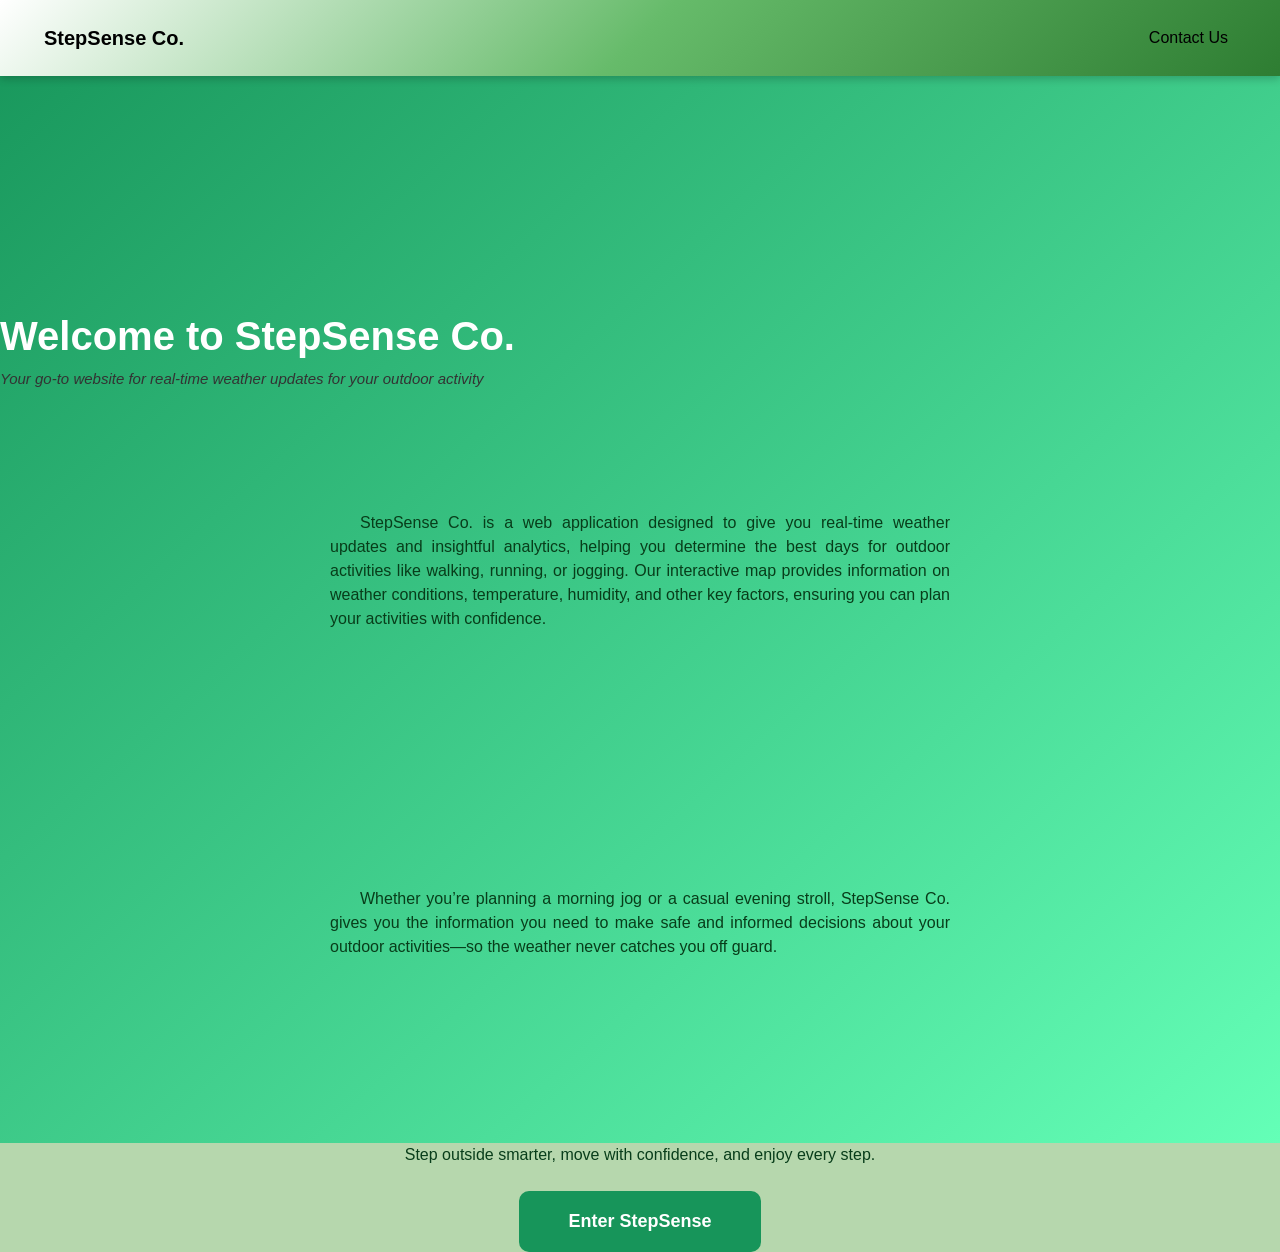
==== stepSenseWeb/index.html @ 5a762ce4 "Changed style and fixed responsiveness" ====
<!DOCTYPE html>
<html lang="en">

<head>
    <meta charset="UTF-8">
    <meta name="viewport" content="width=device-width, initial-scale=1.0">
    <title>StepSense Co.</title>

    <!-- CDN Links -->
    <link href="https://cdn.lineicons.com/5.0/lineicons.css" rel="stylesheet" />
    <link href="https://cdn.jsdelivr.net/npm/bootstrap@5.3.8/dist/css/bootstrap.min.css" rel="stylesheet">
    <link rel="stylesheet" href="style.css">
</head>

<body>

    <!-- Navigation Bar -->
    <nav class="navbar navbar-expand-lg">
        <div class="container-fluid">

            <!-- Brand -->
            <a class="navbar-brand fw-bold" href="#">StepSense Co.</a>

            <!-- Hamburger toggler -->
            <button class="navbar-toggler" type="button" data-bs-toggle="offcanvas" data-bs-target="#offcanvasNavbar"
                aria-controls="offcanvasNavbar">
                <span class="navbar-toggler-icon"></span>
            </button>

            <!-- Offcanvas Menu -->
            <div class="offcanvas offcanvas-end" tabindex="-1" id="offcanvasNavbar">
                <div class="offcanvas-header">
                    <h5 class="offcanvas-title">StepSense Co.</h5>
                    <button class="btn-close" data-bs-dismiss="offcanvas"></button>
                </div>

                <div class="offcanvas-body">
                    <ul class="navbar-nav ms-auto">
                        <li class="nav-item">
                            <a class="nav-link active" href="#">Contact Us</a>
                    </ul>
                </div>
            </div>

        </div>
    </nav>

    <!-- Welcome Section -->
    <section id="welcome" class="py-5" style="background: linear-gradient(to bottom right, #17955a, #64ffb7);">
        <div class="container text-center mb-4">

        </div>
        <!-- Title -->
        <h1 class="fw-bold text-white mb-2">
            Welcome to StepSense Co.
        </h1>

        </div>
        <!-- Subtitle -->
        <p class="subtitle fst-italic mb-0" style="font-size: 15px;">
            Your go-to website for real-time weather updates for your outdoor activity
        </p>
        <div class="container" style="max-width: 700px; margin: 0 auto; text-align: justify;">
            <p class="mb-3" style="text-indent: 30px;">
                StepSense Co. is a web application designed to give you real-time weather updates and insightful
                analytics, helping you determine the best days for outdoor activities like walking, running, or
                jogging. Our interactive map provides information on weather conditions, temperature, humidity, and
                other key factors, ensuring you can plan your activities with confidence.
            </p>
        </div>
        <div class="container" style="max-width: 700px; margin: 0 auto; text-align: justify;">
            <p class="mb-3" style="text-indent: 30px;">
                Whether you’re planning a morning jog or a casual evening stroll, StepSense Co. gives you the
                information you need to make safe and informed decisions about your outdoor activities—so the
                weather
                never catches you off guard.
            </p>
        </div>
        </section>
        <div class="container-fluid text-center">
            <p>Step outside smarter, move with confidence, and enjoy every step.</p>
        <div class="text-center mt-4">
            <a href="mainPage.html" class="btn fw-bold px-5 py-3"
                style="background:#17955a; color:white; font-size:18px; border-radius:10px;">
                Enter StepSense
            </a>
        </div>
        </div>
---- stepSenseWeb/style.css ----
body {
    font-family: 'Poppins', Arial, sans-serif;
    margin: 0;
    padding: 0;
    background: #66ac5379;
    color: #083d1a;
}

/* NAVBAR */
.navbar {
    width: 100%;
     background:linear-gradient(135deg, #ffffff , #66BB6A, #2E7D32);
    backdrop-filter: blur(12px);
    padding: 18px 32px;
    display: flex;
    align-items: center;
    position: fixed;
    top: 0;
    z-index: 999;
   box-shadow: 0 3px 8px rgba(0,0,0,0.2);
}

.company {
    display: flex;
    align-items: center;
    gap: 12px;
    font-size: 26px;
    font-weight: 700;
    color: #047d3d;
}

.logo {
    width: 85px;
    height: auto;
}

/* MAIN LAYOUT */
.container {
    padding: 120px 40px;
}
.container-fluid.mt-3 {
    padding: 120px 40px;
    padding-top: 140px; 
}

/* MAP */
#map {

    height: 620px;
    border-radius: 14px;
    box-shadow: 0 6px 16px rgba(5, 68, 26, 0.812);
}

/* WEATHER CARD */
#weatherCard {
   
     background: #ffffff;
     padding: 20px;
     border-radius: 10px;
     box-shadow: 0 4px 12px rgba(46, 125, 50, 0.793);
     height: fit-content;
      width: 100%;
 }

#weatherContainer {
    display: flex;
    flex-direction: column;
    align-items: center;
}

#weatherCard h1 {
     word-wrap:break-word;
    font-size: 32px;
    font-weight: 700;
    color: #047d3d;
    margin-bottom: 8px;
     text-align: center;
    width: 100%;
}

.subtitle {
    font-size: 14px;
    color: #333;
    margin-bottom: 20px;
}

/* BUTTON */
button {
    padding: 12px 26px;
    background: linear-gradient(135deg, #049b4c, #057f3e);
    border: none;
    color: white;
    font-size: 16px;
    font-weight: 600;
    border-radius: 12px;
    cursor: pointer;
    transition: 0.25s ease;
    margin-bottom: 25px;
    box-shadow: 0 4px 14px rgba(10, 108, 50, 0.25);
}

button:hover {
    transform: translateY(-2px) scale(1.04);
}

/* WEATHER RESULT TEXT */
#weatherResult h2 {
    
    margin-bottom: 10px;
    color: #047d3d;
}

#weatherResult p {
    
    margin: 6px 0;
    font-size: 15px;
}

#weatherResult hr {
    width: 60%;
    margin: 18px auto;
    border: none;
    height: 1px;
    background-color: #ccc;
}

/* POPUP IMAGES */
.popup-image {
    max-width: 180px;
    border-radius: 6px;
    box-shadow: 0 3px 8px rgba(0,0,0,0.3);
}
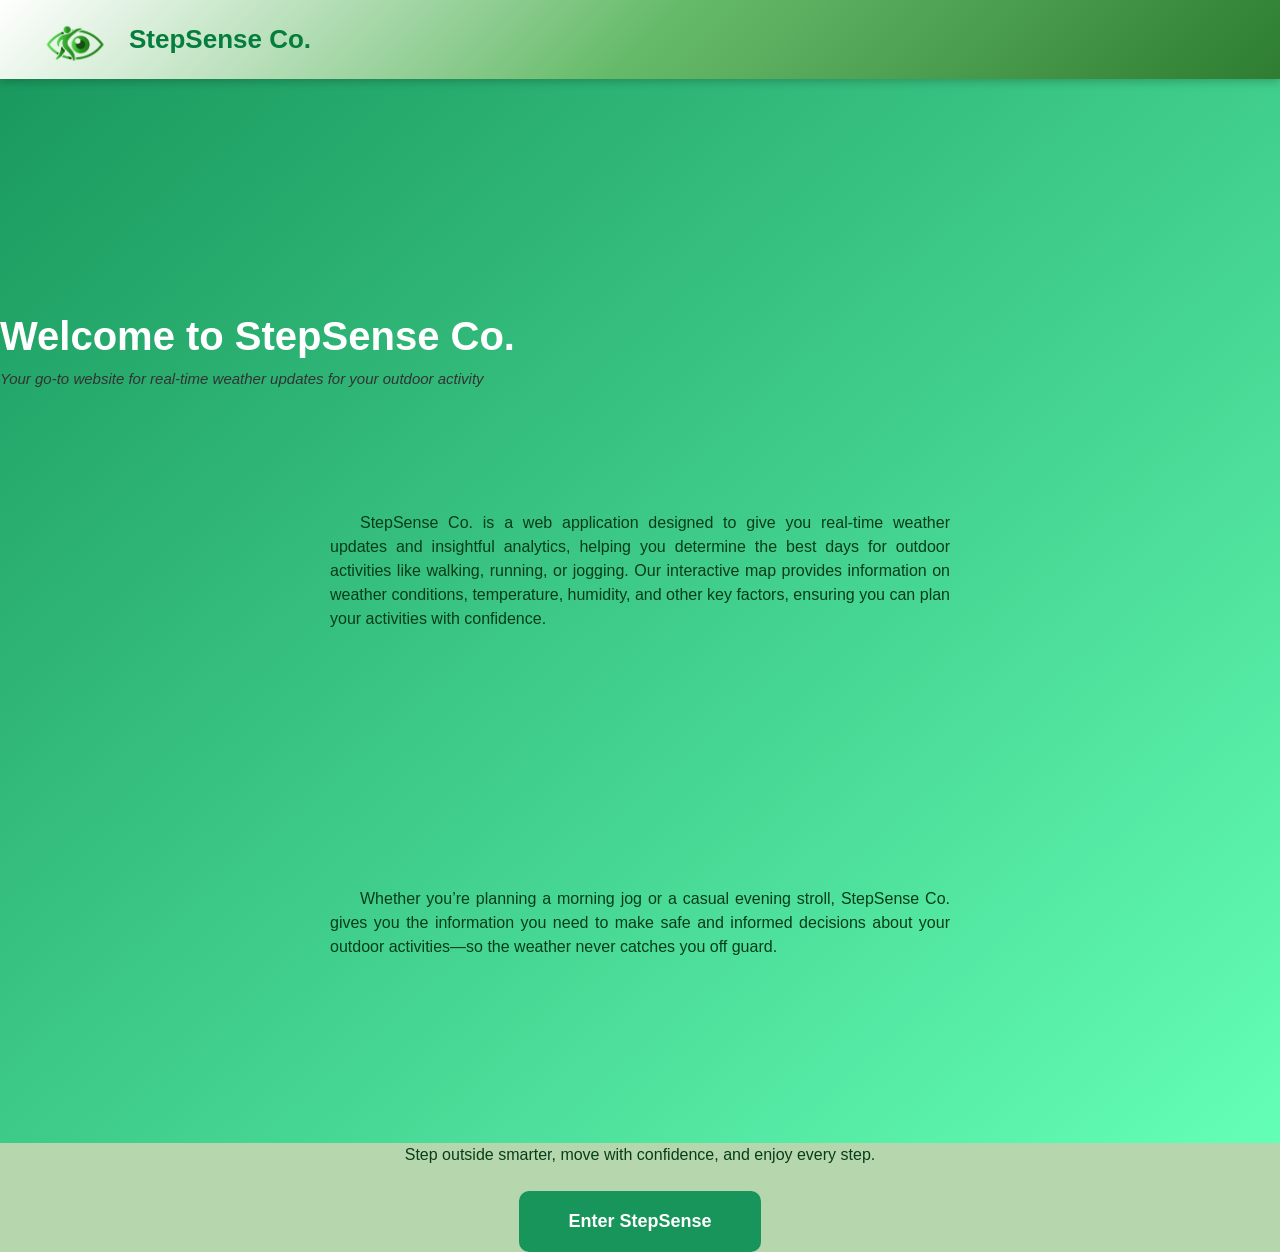
==== commit 92b66878: "Edited navbar in index.html" ====
--- a/stepSenseWeb/index.html
+++ b/stepSenseWeb/index.html
@@ -14,37 +14,16 @@
 
 <body>
 
-    <!-- Navigation Bar -->
-    <nav class="navbar navbar-expand-lg">
-        <div class="container-fluid">
-
-            <!-- Brand -->
-            <a class="navbar-brand fw-bold" href="#">StepSense Co.</a>
-
-            <!-- Hamburger toggler -->
-            <button class="navbar-toggler" type="button" data-bs-toggle="offcanvas" data-bs-target="#offcanvasNavbar"
-                aria-controls="offcanvasNavbar">
-                <span class="navbar-toggler-icon"></span>
-            </button>
-
-            <!-- Offcanvas Menu -->
-            <div class="offcanvas offcanvas-end" tabindex="-1" id="offcanvasNavbar">
-                <div class="offcanvas-header">
-                    <h5 class="offcanvas-title">StepSense Co.</h5>
-                    <button class="btn-close" data-bs-dismiss="offcanvas"></button>
-                </div>
-
-                <div class="offcanvas-body">
-                    <ul class="navbar-nav ms-auto">
-                        <li class="nav-item">
-                            <a class="nav-link active" href="#">Contact Us</a>
-                    </ul>
-                </div>
+   
+    <header>
+        <nav class="navbar">
+            <div class="company">
+                <img src="assets/logo.png" alt="StepSense Logo" class="logo">
+                StepSense Co.
             </div>
-
-        </div>
-    </nav>
-
+        </nav>
+    </header>
+    
     <!-- Welcome Section -->
     <section id="welcome" class="py-5" style="background: linear-gradient(to bottom right, #17955a, #64ffb7);">
         <div class="container text-center mb-4">
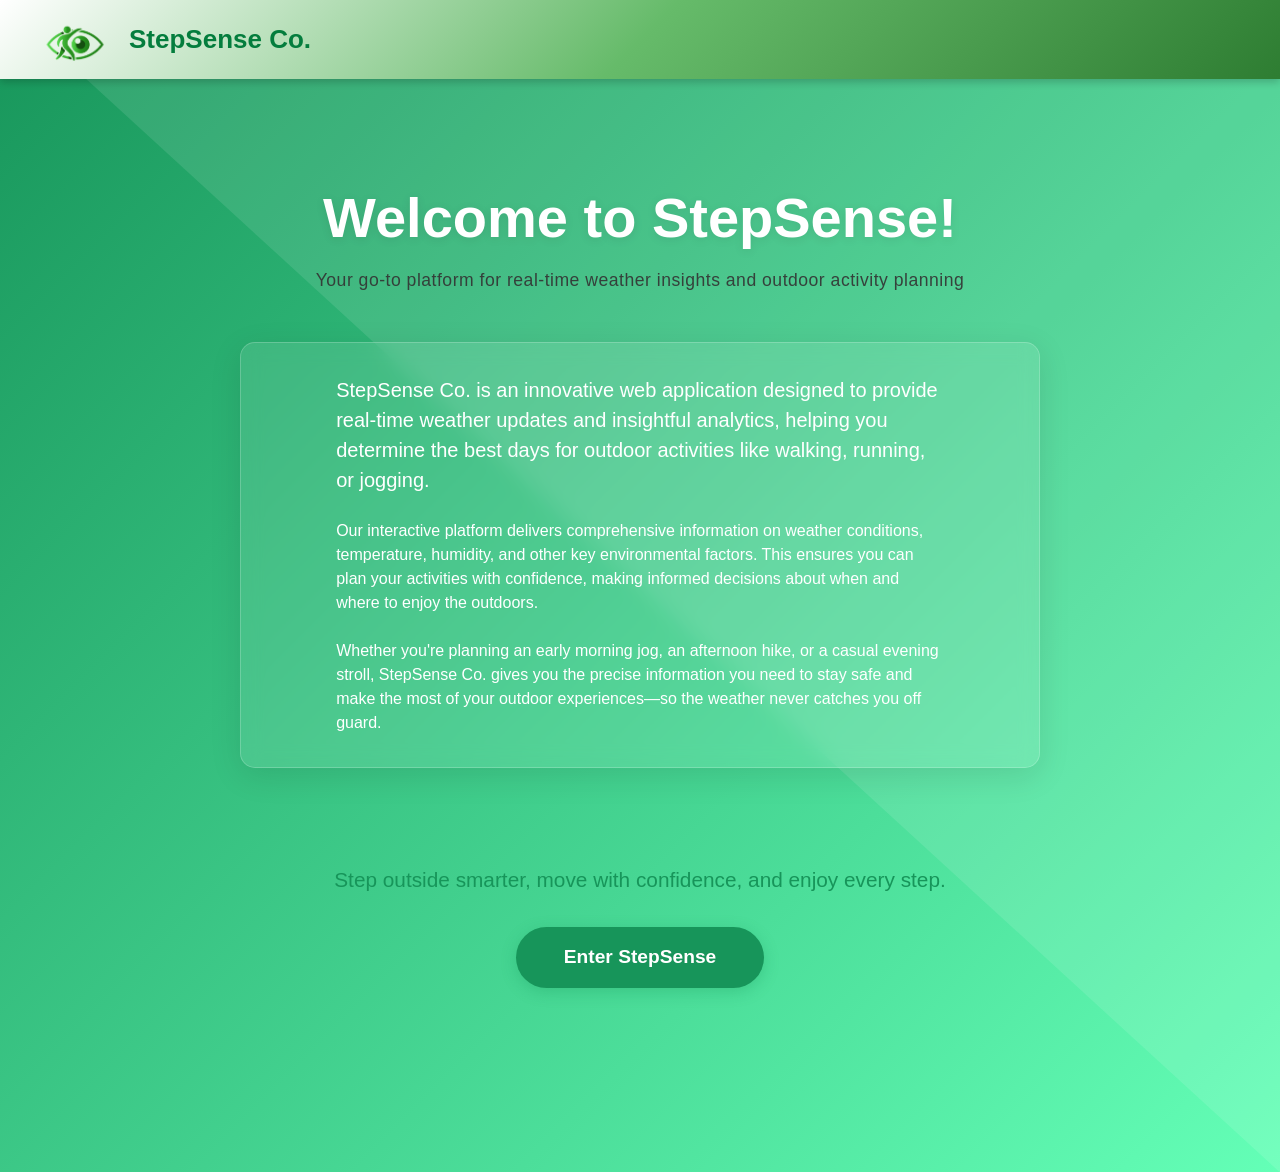
==== commit d6a4f23b: "Edited index.html" ====
--- a/stepSenseWeb/index.html
+++ b/stepSenseWeb/index.html
@@ -10,11 +10,88 @@
     <link href="https://cdn.lineicons.com/5.0/lineicons.css" rel="stylesheet" />
     <link href="https://cdn.jsdelivr.net/npm/bootstrap@5.3.8/dist/css/bootstrap.min.css" rel="stylesheet">
     <link rel="stylesheet" href="style.css">
+    
+    <style>
+        .welcome-section {
+            background: linear-gradient(135deg, #17955a, #64ffb7);
+            color: white;
+            padding: 4rem 0;
+            position: relative;
+            overflow: hidden;
+        }
+        
+        .welcome-section::before {
+            content: '';
+            position: absolute;
+            top: 0;
+            left: 0;
+            right: 0;
+            bottom: 0;
+            background: url('data:image/svg+xml,<svg xmlns="http://www.w3.org/2000/svg" viewBox="0 0 100 100" preserveAspectRatio="none" opacity="0.1"><path d="M0,0 L100,0 L100,100 Z" fill="white"/></svg>');
+            background-size: cover;
+            pointer-events: none;
+        }
+        
+        .intro-card {
+            background: rgba(255, 255, 255, 0.1);
+            backdrop-filter: blur(10px);
+            border-radius: 15px;
+            padding: 2rem;
+            margin: 2rem auto;
+            max-width: 800px;
+            box-shadow: 0 8px 32px rgba(0, 0, 0, 0.1);
+            border: 1px solid rgba(255, 255, 255, 0.2);
+        }
+        
+        .tagline {
+            font-size: 1.1rem;
+            font-weight: 300;
+            letter-spacing: 0.5px;
+            margin-bottom: 2rem;
+            opacity: 0.9;
+        }
+        
+        .cta-button {
+            background: #17955a;
+            color: white;
+            padding: 1rem 3rem;
+            font-size: 1.2rem;
+            font-weight: 600;
+            border-radius: 50px;
+            border: none;
+            transition: all 0.3s ease;
+            box-shadow: 0 4px 15px rgba(23, 149, 90, 0.3);
+        }
+        
+        .cta-button:hover {
+            background: #0d7a48;
+            transform: translateY(-2px);
+            box-shadow: 0 6px 20px rgba(23, 149, 90, 0.4);
+        }
+        
+        .final-message {
+            font-size: 1.3rem;
+            font-weight: 500;
+            color: #17955a;
+            margin: 2rem 0;
+            padding: 0 1rem;
+        }
+        
+        @media (max-width: 768px) {
+            .welcome-section {
+                padding: 2rem 0;
+            }
+            
+            .intro-card {
+                padding: 1.5rem;
+                margin: 1rem;
+            }
+        }
+    </style>
 </head>
 
 <body>
-
-   
+    <!-- Navigation -->
     <header>
         <nav class="navbar">
             <div class="company">
@@ -23,45 +100,62 @@
             </div>
         </nav>
     </header>
-    
+
     <!-- Welcome Section -->
-    <section id="welcome" class="py-5" style="background: linear-gradient(to bottom right, #17955a, #64ffb7);">
-        <div class="container text-center mb-4">
+    <section id="welcome" class="welcome-section">
+        <div class="container">
+            <!-- Main Title -->
+            <div class="text-center mb-5">
+                <h1 class="fw-bold display-4 mb-3" style="text-shadow: 0 2px 10px rgba(0,0,0,0.1);">
+                    Welcome to StepSense!
+                </h1>
+                <p class="subtitle tagline">
+                    Your go-to platform for real-time weather insights and outdoor activity planning
+                </p>
+            </div>
 
+            <!-- Introduction Content -->
+            <div class="intro-card">
+                <div class="row justify-content-center">
+                    <div class="col-lg-10">
+                        <p class="lead mb-4">
+                            StepSense Co. is an innovative web application designed to provide real-time weather updates 
+                            and insightful analytics, helping you determine the best days for outdoor activities like 
+                            walking, running, or jogging.
+                        </p>
+                        
+                        <p class="mb-4">
+                            Our interactive platform delivers comprehensive information on weather conditions, 
+                            temperature, humidity, and other key environmental factors. This ensures you can plan 
+                            your activities with confidence, making informed decisions about when and where to 
+                            enjoy the outdoors.
+                        </p>
+                        
+                        <p class="mb-0">
+                            Whether you're planning an early morning jog, an afternoon hike, or a casual evening stroll, 
+                            StepSense Co. gives you the precise information you need to stay safe and make the most of 
+                            your outdoor experiences—so the weather never catches you off guard.
+                        </p>
+                    </div>
+                </div>
+            </div>
+
+            <!-- Final Message & CTA -->
+            <div class="text-center mt-5 pt-3">
+                <p class="final-message">
+                    Step outside smarter, move with confidence, and enjoy every step.
+                </p>
+                
+                <div class="mt-4">
+                    <a href="mainPage.html" class="btn cta-button">
+                         Enter StepSense
+                    </a>
+                </div>
+            </div>
         </div>
-        <!-- Title -->
-        <h1 class="fw-bold text-white mb-2">
-            Welcome to StepSense Co.
-        </h1>
+    </section>
 
-        </div>
-        <!-- Subtitle -->
-        <p class="subtitle fst-italic mb-0" style="font-size: 15px;">
-            Your go-to website for real-time weather updates for your outdoor activity
-        </p>
-        <div class="container" style="max-width: 700px; margin: 0 auto; text-align: justify;">
-            <p class="mb-3" style="text-indent: 30px;">
-                StepSense Co. is a web application designed to give you real-time weather updates and insightful
-                analytics, helping you determine the best days for outdoor activities like walking, running, or
-                jogging. Our interactive map provides information on weather conditions, temperature, humidity, and
-                other key factors, ensuring you can plan your activities with confidence.
-            </p>
-        </div>
-        <div class="container" style="max-width: 700px; margin: 0 auto; text-align: justify;">
-            <p class="mb-3" style="text-indent: 30px;">
-                Whether you’re planning a morning jog or a casual evening stroll, StepSense Co. gives you the
-                information you need to make safe and informed decisions about your outdoor activities—so the
-                weather
-                never catches you off guard.
-            </p>
-        </div>
-        </section>
-        <div class="container-fluid text-center">
-            <p>Step outside smarter, move with confidence, and enjoy every step.</p>
-        <div class="text-center mt-4">
-            <a href="mainPage.html" class="btn fw-bold px-5 py-3"
-                style="background:#17955a; color:white; font-size:18px; border-radius:10px;">
-                Enter StepSense
-            </a>
-        </div>
-        </div>+    <!-- Bootstrap JS -->
+    <script src="https://cdn.jsdelivr.net/npm/bootstrap@5.3.8/dist/js/bootstrap.bundle.min.js"></script>
+</body>
+</html>
--- a/stepSenseWeb/style.css
+++ b/stepSenseWeb/style.css
@@ -94,7 +94,8 @@
     font-weight: 600;
     border-radius: 12px;
     cursor: pointer;
-    transition: 0.25s ease;
+    transition: 0.3s ease;
+    border-radius: 50px;
     margin-bottom: 25px;
     box-shadow: 0 4px 14px rgba(10, 108, 50, 0.25);
 }
